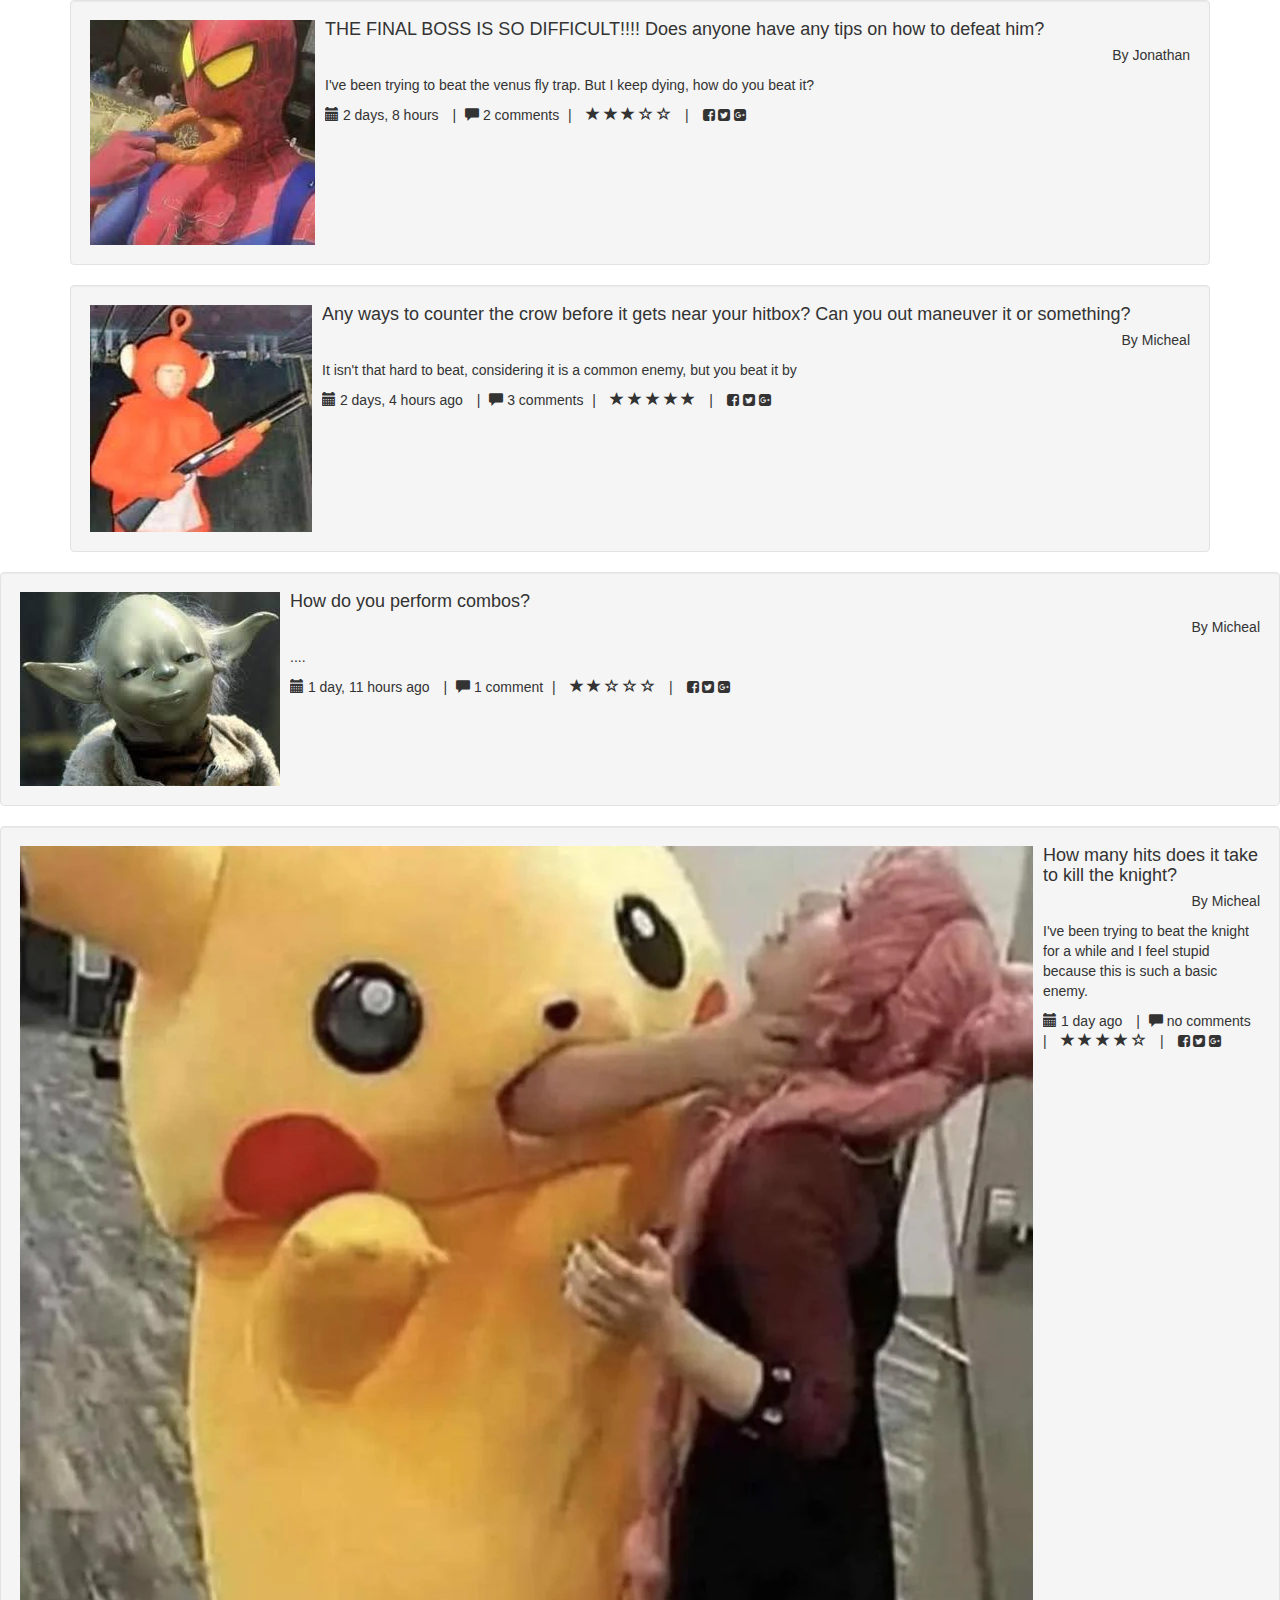
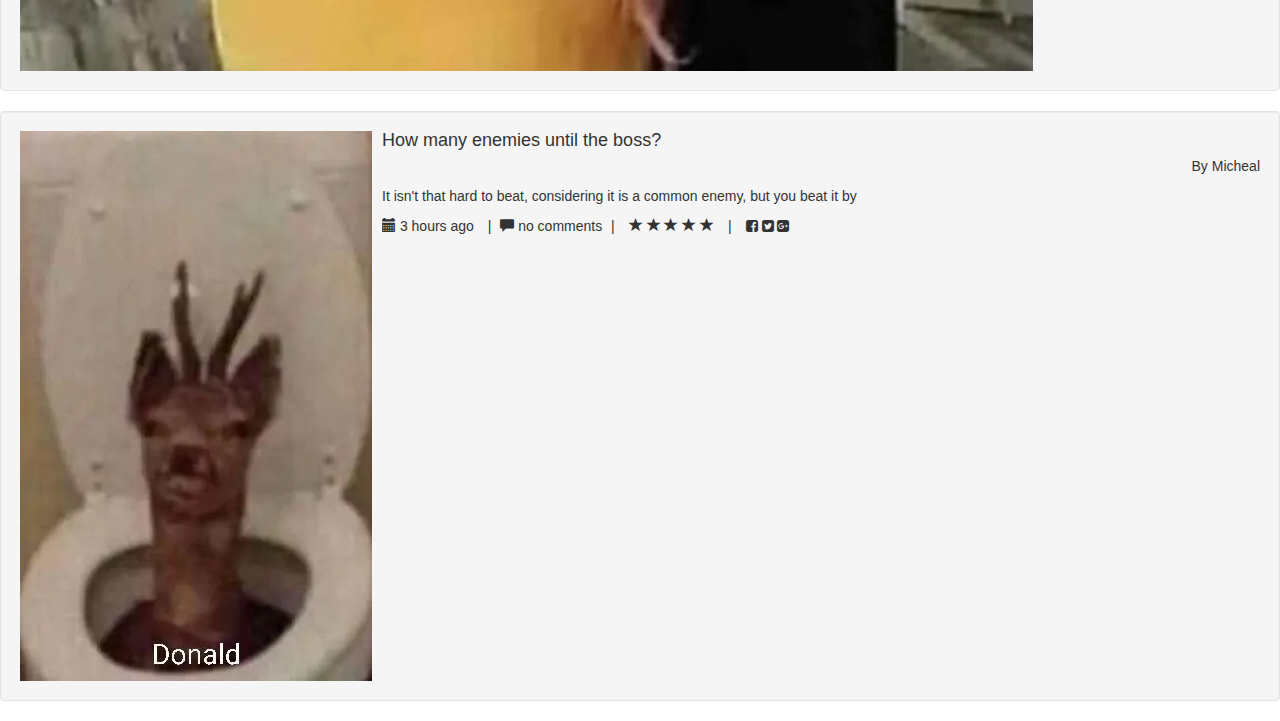
==== blog.html @ 237847d1 "init commit" ====
<link href="//netdna.bootstrapcdn.com/bootstrap/3.2.0/css/bootstrap.min.css" rel="stylesheet" id="bootstrap-css">
<script src="//netdna.bootstrapcdn.com/bootstrap/3.2.0/js/bootstrap.min.js"></script>
<script src="//code.jquery.com/jquery-1.11.1.min.js"></script>
<!------ Include the above in your HEAD tag ---------->

<link rel="stylesheet" href="http://cdnjs.cloudflare.com/ajax/libs/font-awesome/4.1.0/css/font-awesome.min.css"/>
<!--  Allows players to ask questions for the game if they are stuck at a part or just have general questions. -->
<body>
  <div class="container">
    <div class="well">
        <div class="media">
          <a class="pull-left" href="#">
            <img src="/images.jpeg">
        </a>
        <div class="media-body">
          <!--How do you beat the boss?-->
          <h4 class="media-heading">THE FINAL BOSS IS SO DIFFICULT!!!! Does anyone have any tips on how to defeat him?</h4>
            <p class="text-right">By Jonathan</p>
            <p>I've been trying to beat the venus fly trap. But I keep dying, how do you beat it?</p>
            <ul class="list-inline list-unstyled">
          <li><span><i class="glyphicon glyphicon-calendar"></i> 2 days, 8 hours </span></li>
              <li>|</li>
              <span><i class="glyphicon glyphicon-comment"></i> 2 comments</span>
              <li>|</li>
              <li>
                <span class="glyphicon glyphicon-star"></span>
                          <span class="glyphicon glyphicon-star"></span>
                          <span class="glyphicon glyphicon-star"></span>
                          <span class="glyphicon glyphicon-star-empty"></span>
                          <span class="glyphicon glyphicon-star-empty"></span>
              </li>
              <li>|</li>
              <li>
              <!-- Use Font Awesome http://fortawesome.github.io/Font-Awesome/ -->
                <span><i class="fa fa-facebook-square"></i></span>
                <span><i class="fa fa-twitter-square"></i></span>
                <span><i class="fa fa-google-plus-square"></i></span>
              </li>
        </ul>
        </div>
      </div>
    </div>
    <div class="well">
        <div class="media">
        <a class="pull-left" href="#">
          <img src="/images (2) (2).jpeg">
        </a>
        <div class="media-body">
          <!--Ways to beat the crow?-->
          <h4 class="media-heading"> Any ways to counter the crow before it gets near your hitbox? Can you out maneuver it or something?</h4>
            <p class="text-right">By Micheal</p>
            <p>It isn't that hard to beat, considering it is a common enemy, but you beat it by</p>
            <ul class="list-inline list-unstyled">
          <li><span><i class="glyphicon glyphicon-calendar"></i> 2 days, 4 hours ago </span></li>
              <li>|</li>
              <span><i class="glyphicon glyphicon-comment"></i> 3 comments</span>
              <li>|</li>
              <li>
                <span class="glyphicon glyphicon-star"></span>
                          <span class="glyphicon glyphicon-star"></span>
                          <span class="glyphicon glyphicon-star"></span>
                          <span class="glyphicon glyphicon-star"></span>
                          <span class="glyphicon glyphicon-star"></span>
              </li>
              <li>|</li>
              <li>
              <!-- Use Font Awesome http://fortawesome.github.io/Font-Awesome/ -->
                <span><i class="fa fa-facebook-square"></i></span>
                <span><i class="fa fa-twitter-square"></i></span>
                <span><i class="fa fa-google-plus-square"></i></span>
              </li>
        </ul>
        </div>
      </div>
    </div>
  </div>
  
  <div class="well">
    <div class="media">
    <a class="pull-left" href="#">
      <img src="/images (1).jpeg">
    </a>
    <div class="media-body">
      <h4 class="media-heading">How do you perform combos?</h4>
        <p class="text-right">By Micheal</p>
        <p>....</p>
        <ul class="list-inline list-unstyled">
      <li><span><i class="glyphicon glyphicon-calendar"></i> 1 day, 11 hours ago </span></li>
          <li>|</li>
          <span><i class="glyphicon glyphicon-comment"></i> 1 comment</span>
          <li>|</li>
          <li>
            <span class="glyphicon glyphicon-star"></span>
                      <span class="glyphicon glyphicon-star"></span>
                      <span class="glyphicon glyphicon-star-empty"></span>
                      <span class="glyphicon glyphicon-star-empty"></span>
                      <span class="glyphicon glyphicon-star-empty"></span>
          </li>
          <li>|</li>
          <li>
          <!-- Use Font Awesome http://fortawesome.github.io/Font-Awesome/ -->
            <span><i class="fa fa-facebook-square"></i></span>
            <span><i class="fa fa-twitter-square"></i></span>
            <span><i class="fa fa-google-plus-square"></i></span>
          </li>
    </ul>
    </div>
  </div>
</div>
</div>

<div class="well">
  <div class="media">
  <a class="pull-left" href="#">
    <img src="/f4hxtei3qyv11.webp">
  </a>
  <div class="media-body">
    <h4 class="media-heading">How many hits does it take to kill the knight?</h4>
      <p class="text-right">By Micheal</p>
      <p>I've been trying to beat the knight for a while and I feel stupid because this is such a basic enemy.</p>
      <ul class="list-inline list-unstyled">
    <li><span><i class="glyphicon glyphicon-calendar"></i> 1 day ago </span></li>
        <li>|</li>
        <span><i class="glyphicon glyphicon-comment"></i> no comments</span>
        <li>|</li>
        <li>
          <span class="glyphicon glyphicon-star"></span>
                    <span class="glyphicon glyphicon-star"></span>
                    <span class="glyphicon glyphicon-star"></span>
                    <span class="glyphicon glyphicon-star"></span>
                    <span class="glyphicon glyphicon-star-empty"></span>
        </li>
        <li>|</li>
        <li>
        <!-- Use Font Awesome http://fortawesome.github.io/Font-Awesome/ -->
          <span><i class="fa fa-facebook-square"></i></span>
          <span><i class="fa fa-twitter-square"></i></span>
          <span><i class="fa fa-google-plus-square"></i></span>
        </li>
  </ul>
  </div>
</div>
</div>
</div>

<div class="well">
  <div class="media">
  <a class="pull-left" href="#">
    <img src="/Cursed-images-9 (2).webp">
  </a>
  <div class="media-body">
    <h4 class="media-heading">How many enemies until the boss?</h4>
      <p class="text-right">By Micheal</p>
      <p>It isn't that hard to beat, considering it is a common enemy, but you beat it by</p>
      <ul class="list-inline list-unstyled">
    <li><span><i class="glyphicon glyphicon-calendar"></i> 3 hours ago </span></li>
        <li>|</li>
        <span><i class="glyphicon glyphicon-comment"></i> no comments</span>
        <li>|</li>
        <li>
          <span class="glyphicon glyphicon-star"></span>
                    <span class="glyphicon glyphicon-star"></span>
                    <span class="glyphicon glyphicon-star"></span>
                    <span class="glyphicon glyphicon-star"></span>
                    <span class="glyphicon glyphicon-star"></span>
        </li>
        <li>|</li>
        <li>
        <!-- Use Font Awesome http://fortawesome.github.io/Font-Awesome/ -->
          <span><i class="fa fa-facebook-square"></i></span>
          <span><i class="fa fa-twitter-square"></i></span>
          <span><i class="fa fa-google-plus-square"></i></span>
        </li>
  </ul>
  </div>
</div>
</div>
</div>
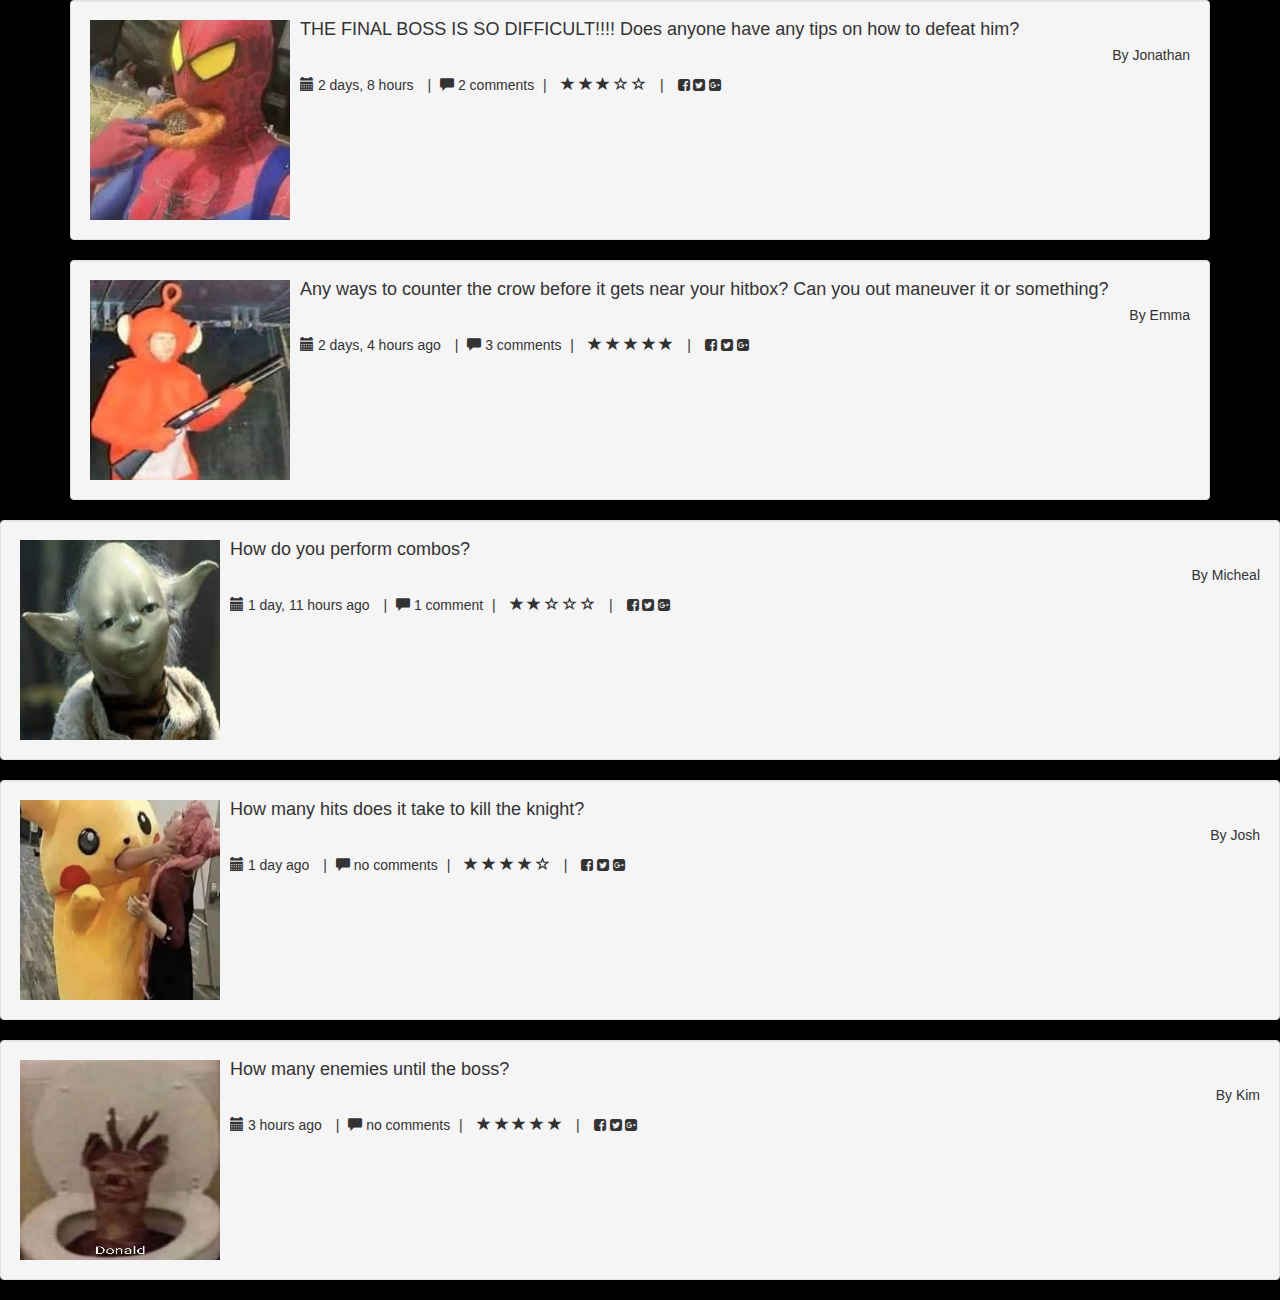
==== commit 4ea9c88f: "Add files via upload" ====
--- a/blog.html
+++ b/blog.html
@@ -5,18 +5,18 @@
 
 <link rel="stylesheet" href="http://cdnjs.cloudflare.com/ajax/libs/font-awesome/4.1.0/css/font-awesome.min.css"/>
 <!--  Allows players to ask questions for the game if they are stuck at a part or just have general questions. -->
-<body>
+
+<body style="background-color: black;">
   <div class="container">
     <div class="well">
         <div class="media">
           <a class="pull-left" href="#">
-            <img src="/images.jpeg">
+            <img src="/images.jpeg" style="width: 200px; height: 200px;">
         </a>
         <div class="media-body">
           <!--How do you beat the boss?-->
           <h4 class="media-heading">THE FINAL BOSS IS SO DIFFICULT!!!! Does anyone have any tips on how to defeat him?</h4>
             <p class="text-right">By Jonathan</p>
-            <p>I've been trying to beat the venus fly trap. But I keep dying, how do you beat it?</p>
             <ul class="list-inline list-unstyled">
           <li><span><i class="glyphicon glyphicon-calendar"></i> 2 days, 8 hours </span></li>
               <li>|</li>
@@ -43,13 +43,12 @@
     <div class="well">
         <div class="media">
         <a class="pull-left" href="#">
-          <img src="/images (2) (2).jpeg">
+          <img src="/images (2) (2).jpeg" style="width: 200px; height: 200px;">
         </a>
         <div class="media-body">
           <!--Ways to beat the crow?-->
           <h4 class="media-heading"> Any ways to counter the crow before it gets near your hitbox? Can you out maneuver it or something?</h4>
-            <p class="text-right">By Micheal</p>
-            <p>It isn't that hard to beat, considering it is a common enemy, but you beat it by</p>
+            <p class="text-right">By Emma</p>
             <ul class="list-inline list-unstyled">
           <li><span><i class="glyphicon glyphicon-calendar"></i> 2 days, 4 hours ago </span></li>
               <li>|</li>
@@ -78,12 +77,11 @@
   <div class="well">
     <div class="media">
     <a class="pull-left" href="#">
-      <img src="/images (1).jpeg">
+      <img src="/images (1).jpeg" style="width: 200px; height: 200px;">
     </a>
     <div class="media-body">
       <h4 class="media-heading">How do you perform combos?</h4>
         <p class="text-right">By Micheal</p>
-        <p>....</p>
         <ul class="list-inline list-unstyled">
       <li><span><i class="glyphicon glyphicon-calendar"></i> 1 day, 11 hours ago </span></li>
           <li>|</li>
@@ -112,12 +110,11 @@
 <div class="well">
   <div class="media">
   <a class="pull-left" href="#">
-    <img src="/f4hxtei3qyv11.webp">
+    <img src="/f4hxtei3qyv11.webp" style="width: 200px; height: 200px;">
   </a>
   <div class="media-body">
     <h4 class="media-heading">How many hits does it take to kill the knight?</h4>
-      <p class="text-right">By Micheal</p>
-      <p>I've been trying to beat the knight for a while and I feel stupid because this is such a basic enemy.</p>
+      <p class="text-right">By Josh</p>
       <ul class="list-inline list-unstyled">
     <li><span><i class="glyphicon glyphicon-calendar"></i> 1 day ago </span></li>
         <li>|</li>
@@ -146,12 +143,11 @@
 <div class="well">
   <div class="media">
   <a class="pull-left" href="#">
-    <img src="/Cursed-images-9 (2).webp">
+    <img src="/Cursed-images-9 (2).webp" style="width: 200px; height: 200px;">
   </a>
   <div class="media-body">
     <h4 class="media-heading">How many enemies until the boss?</h4>
-      <p class="text-right">By Micheal</p>
-      <p>It isn't that hard to beat, considering it is a common enemy, but you beat it by</p>
+      <p class="text-right">By Kim</p>
       <ul class="list-inline list-unstyled">
     <li><span><i class="glyphicon glyphicon-calendar"></i> 3 hours ago </span></li>
         <li>|</li>
